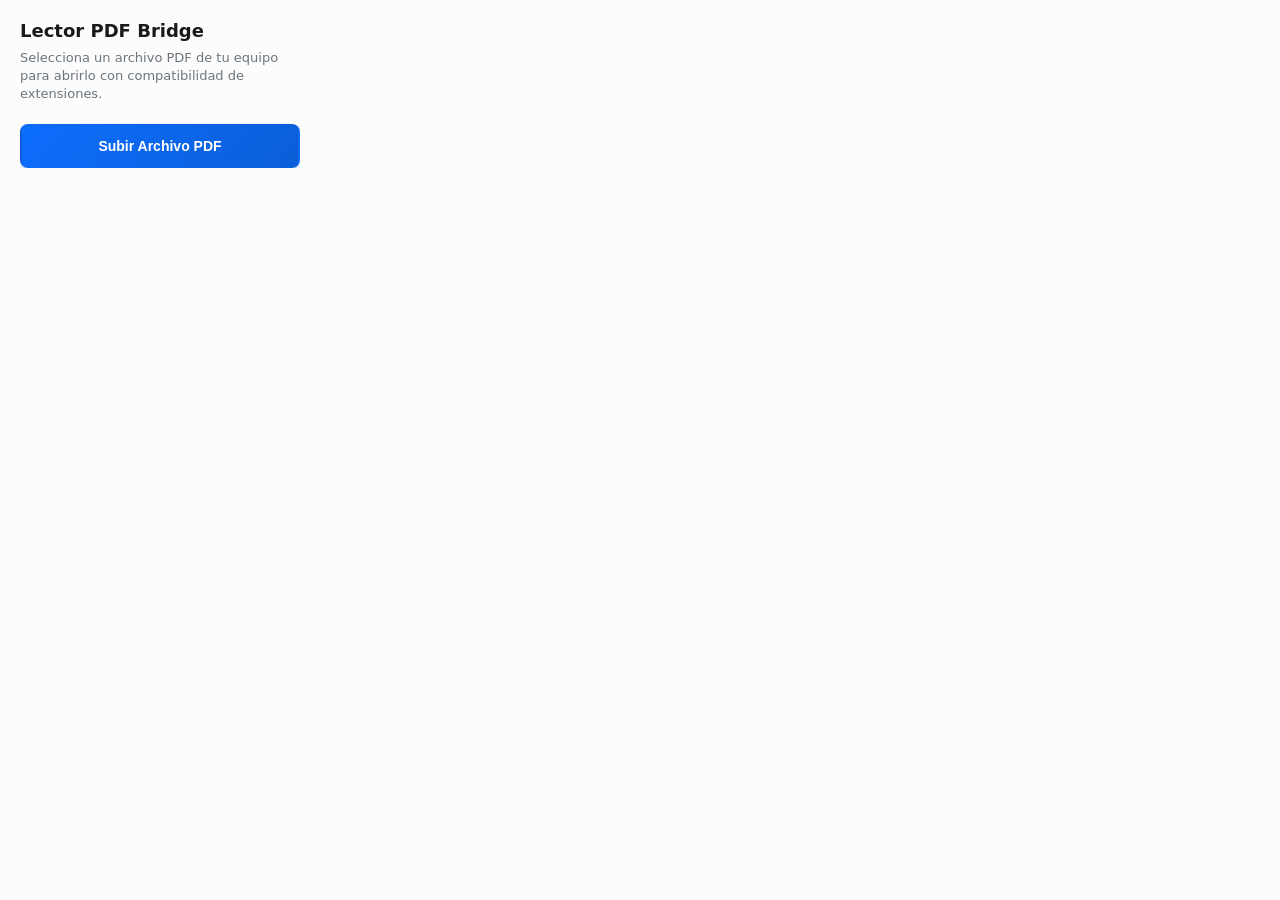
==== popup.html @ 14e48ae1 "Primer commit: Mi lector de PDF" ====
<!DOCTYPE html>
<html lang="es">

<head>
    <meta charset="UTF-8">
    <title>Subir PDF</title>
    <style>
        body {
            font-family: 'Inter', system-ui, sans-serif;
            width: 320px;
            padding: 20px;
            background-color: #fcfcfc;
            color: #212529;
            margin: 0;
            box-sizing: border-box;
        }

        h2 {
            font-size: 18px;
            margin-top: 0;
            margin-bottom: 8px;
            color: #1a1a1a;
        }

        p {
            font-size: 13px;
            color: #6c757d;
            margin-top: 0;
            margin-bottom: 20px;
            line-height: 1.4;
        }

        .upload-btn-wrapper {
            position: relative;
            overflow: hidden;
            display: inline-block;
            width: 100%;
        }

        .btn {
            border: 2px solid transparent;
            color: white;
            background: linear-gradient(135deg, #0d6efd, #0b5ed7);
            padding: 12px 20px;
            border-radius: 8px;
            font-size: 14px;
            font-weight: 600;
            width: 100%;
            cursor: pointer;
            text-align: center;
            box-sizing: border-box;
            transition: all 0.2s ease;
            box-shadow: 0 4px 6px rgba(13, 110, 253, 0.2);
        }

        .btn:hover {
            background: linear-gradient(135deg, #0b5ed7, #0a58ca);
            transform: translateY(-1px);
            box-shadow: 0 6px 8px rgba(13, 110, 253, 0.25);
        }

        .btn:active {
            transform: translateY(1px);
            box-shadow: 0 2px 4px rgba(13, 110, 253, 0.2);
        }

        .upload-btn-wrapper input[type=file] {
            font-size: 100px;
            position: absolute;
            left: 0;
            top: 0;
            opacity: 0;
            cursor: pointer;
            height: 100%;
        }

        #status {
            margin-top: 15px;
            font-size: 13px;
            color: #198754;
            font-weight: 500;
            text-align: center;
            display: none;
            padding: 8px;
            background-color: #d1e7dd;
            border-radius: 6px;
        }

        #error-status {
            margin-top: 15px;
            font-size: 13px;
            color: #dc3545;
            font-weight: 500;
            text-align: center;
            display: none;
            padding: 8px;
            background-color: #f8d7da;
            border-radius: 6px;
        }
    </style>
</head>

<body>
    <h2>Lector PDF Bridge</h2>
    <p>Selecciona un archivo PDF de tu equipo para abrirlo con compatibilidad de extensiones.</p>

    <div class="upload-btn-wrapper">
        <button class="btn">Subir Archivo PDF</button>
        <input type="file" id="pdfUpload" accept="application/pdf" />
    </div>

    <div id="status">Procesando archivo...</div>
    <div id="error-status"></div>

    <script src="popup.js"></script>
</body>

</html>
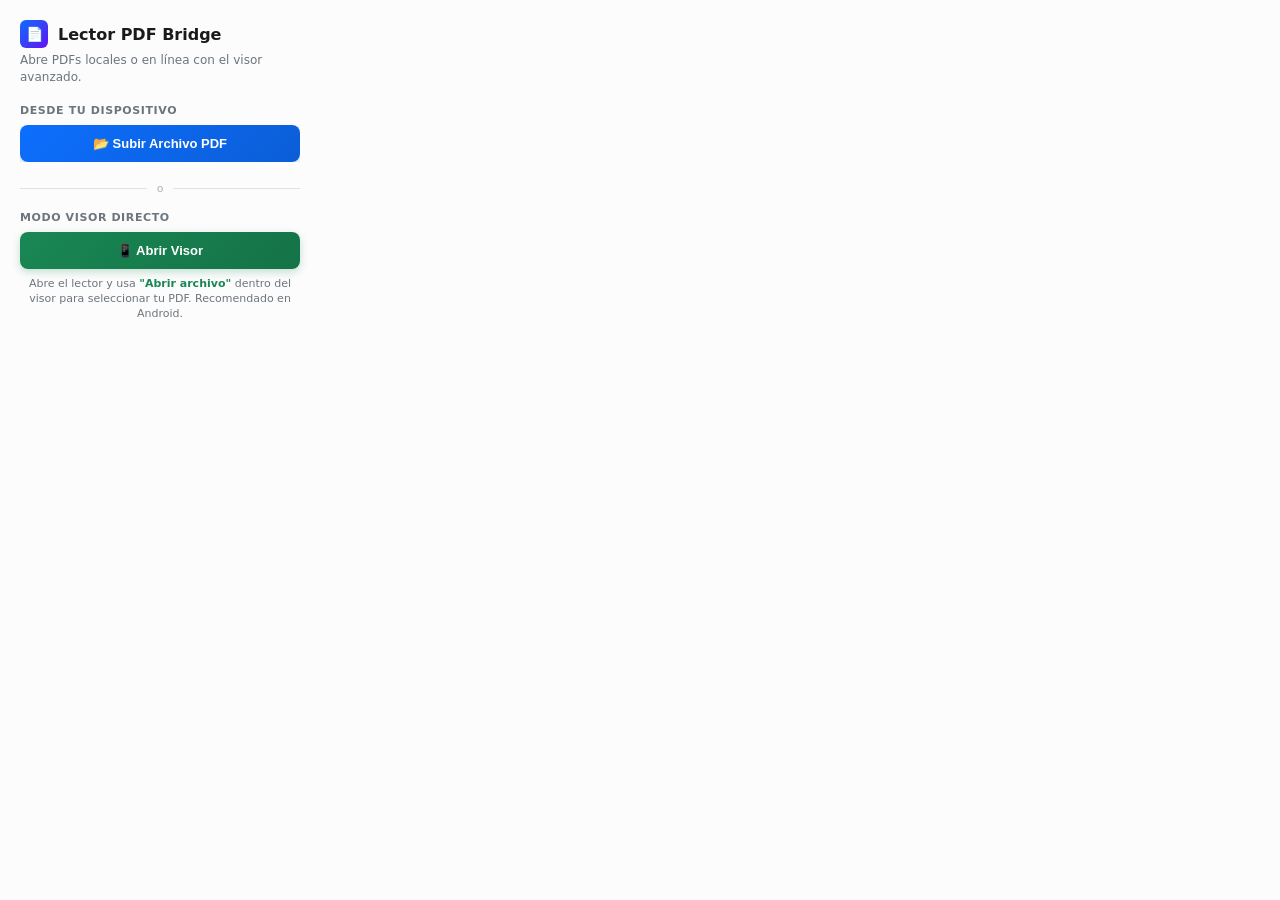
==== commit e5026004: "feat: redesign popup UI and add direct viewer mode for improved Android compatibility" ====
--- a/popup.html
+++ b/popup.html
@@ -3,7 +3,7 @@
 
 <head>
     <meta charset="UTF-8">
-    <title>Subir PDF</title>
+    <title>Lector PDF Bridge</title>
     <style>
         body {
             font-family: 'Inter', system-ui, sans-serif;
@@ -15,19 +15,46 @@
             box-sizing: border-box;
         }
 
+        .header {
+            display: flex;
+            align-items: center;
+            gap: 10px;
+            margin-bottom: 4px;
+        }
+
+        .header-icon {
+            width: 28px;
+            height: 28px;
+            background: linear-gradient(135deg, #0d6efd, #6610f2);
+            border-radius: 6px;
+            display: flex;
+            align-items: center;
+            justify-content: center;
+            font-size: 14px;
+        }
+
         h2 {
-            font-size: 18px;
-            margin-top: 0;
+            font-size: 16px;
+            margin: 0;
+            color: #1a1a1a;
+            font-weight: 700;
+        }
+
+        .subtitle {
+            font-size: 12px;
+            color: #6c757d;
+            margin: 0 0 18px 0;
+            line-height: 1.4;
+        }
+
+        /* ── Sección: modo upload ─────────────────────── */
+        .section-label {
+            font-size: 11px;
+            font-weight: 600;
+            color: #6c757d;
+            text-transform: uppercase;
+            letter-spacing: 0.6px;
             margin-bottom: 8px;
-            color: #1a1a1a;
-        }
-
-        p {
-            font-size: 13px;
-            color: #6c757d;
-            margin-top: 0;
-            margin-bottom: 20px;
-            line-height: 1.4;
         }
 
         .upload-btn-wrapper {
@@ -38,28 +65,35 @@
         }
 
         .btn {
-            border: 2px solid transparent;
+            border: none;
             color: white;
-            background: linear-gradient(135deg, #0d6efd, #0b5ed7);
-            padding: 12px 20px;
+            padding: 11px 20px;
             border-radius: 8px;
-            font-size: 14px;
+            font-size: 13px;
             font-weight: 600;
             width: 100%;
             cursor: pointer;
             text-align: center;
             box-sizing: border-box;
             transition: all 0.2s ease;
-            box-shadow: 0 4px 6px rgba(13, 110, 253, 0.2);
-        }
-
-        .btn:hover {
+            display: flex;
+            align-items: center;
+            justify-content: center;
+            gap: 7px;
+        }
+
+        .btn-upload {
+            background: linear-gradient(135deg, #0d6efd, #0b5ed7);
+            box-shadow: 0 3px 8px rgba(13, 110, 253, 0.25);
+        }
+
+        .btn-upload:hover {
             background: linear-gradient(135deg, #0b5ed7, #0a58ca);
             transform: translateY(-1px);
-            box-shadow: 0 6px 8px rgba(13, 110, 253, 0.25);
-        }
-
-        .btn:active {
+            box-shadow: 0 5px 10px rgba(13, 110, 253, 0.3);
+        }
+
+        .btn-upload:active {
             transform: translateY(1px);
             box-shadow: 0 2px 4px rgba(13, 110, 253, 0.2);
         }
@@ -72,28 +106,81 @@
             opacity: 0;
             cursor: pointer;
             height: 100%;
-        }
-
+            width: 100%;
+        }
+
+        /* ── Separador ────────────────────────────────── */
+        .divider {
+            display: flex;
+            align-items: center;
+            gap: 10px;
+            margin: 16px 0;
+        }
+
+        .divider::before,
+        .divider::after {
+            content: '';
+            flex: 1;
+            height: 1px;
+            background-color: #dee2e6;
+        }
+
+        .divider span {
+            font-size: 11px;
+            color: #adb5bd;
+            font-weight: 500;
+        }
+
+        /* ── Sección: modo directo (Android) ─────────── */
+        .btn-direct {
+            background: linear-gradient(135deg, #198754, #157347);
+            box-shadow: 0 3px 8px rgba(25, 135, 84, 0.25);
+        }
+
+        .btn-direct:hover {
+            background: linear-gradient(135deg, #157347, #146c43);
+            transform: translateY(-1px);
+            box-shadow: 0 5px 10px rgba(25, 135, 84, 0.3);
+        }
+
+        .btn-direct:active {
+            transform: translateY(1px);
+            box-shadow: 0 2px 4px rgba(25, 135, 84, 0.2);
+        }
+
+        .hint {
+            font-size: 11px;
+            color: #6c757d;
+            margin-top: 7px;
+            line-height: 1.4;
+            text-align: center;
+        }
+
+        .hint strong {
+            color: #198754;
+        }
+
+        /* ── Mensajes de estado ───────────────────────── */
         #status {
-            margin-top: 15px;
-            font-size: 13px;
+            margin-top: 12px;
+            font-size: 12px;
             color: #198754;
             font-weight: 500;
             text-align: center;
             display: none;
-            padding: 8px;
+            padding: 7px 10px;
             background-color: #d1e7dd;
             border-radius: 6px;
         }
 
         #error-status {
-            margin-top: 15px;
-            font-size: 13px;
+            margin-top: 12px;
+            font-size: 12px;
             color: #dc3545;
             font-weight: 500;
             text-align: center;
             display: none;
-            padding: 8px;
+            padding: 7px 10px;
             background-color: #f8d7da;
             border-radius: 6px;
         }
@@ -101,14 +188,33 @@
 </head>
 
 <body>
-    <h2>Lector PDF Bridge</h2>
-    <p>Selecciona un archivo PDF de tu equipo para abrirlo con compatibilidad de extensiones.</p>
-
+    <div class="header">
+        <div class="header-icon">📄</div>
+        <h2>Lector PDF Bridge</h2>
+    </div>
+    <p class="subtitle">Abre PDFs locales o en línea con el visor avanzado.</p>
+
+    <!-- Modo 1: Subir archivo (flujo actual, desktop + Android) -->
+    <div class="section-label">Desde tu dispositivo</div>
     <div class="upload-btn-wrapper">
-        <button class="btn">Subir Archivo PDF</button>
+        <button class="btn btn-upload" id="btnUpload">
+            📂 Subir Archivo PDF
+        </button>
         <input type="file" id="pdfUpload" accept="application/pdf" />
     </div>
 
+    <div class="divider"><span>o</span></div>
+
+    <!-- Modo 2: Visor Directo (ideal para Android) -->
+    <div class="section-label">Modo visor directo</div>
+    <button class="btn btn-direct" id="btnOpenViewer">
+        📱 Abrir Visor
+    </button>
+    <p class="hint">
+        Abre el lector y usa <strong>"Abrir archivo"</strong> dentro del visor
+        para seleccionar tu PDF. Recomendado en Android.
+    </p>
+
     <div id="status">Procesando archivo...</div>
     <div id="error-status"></div>
 
